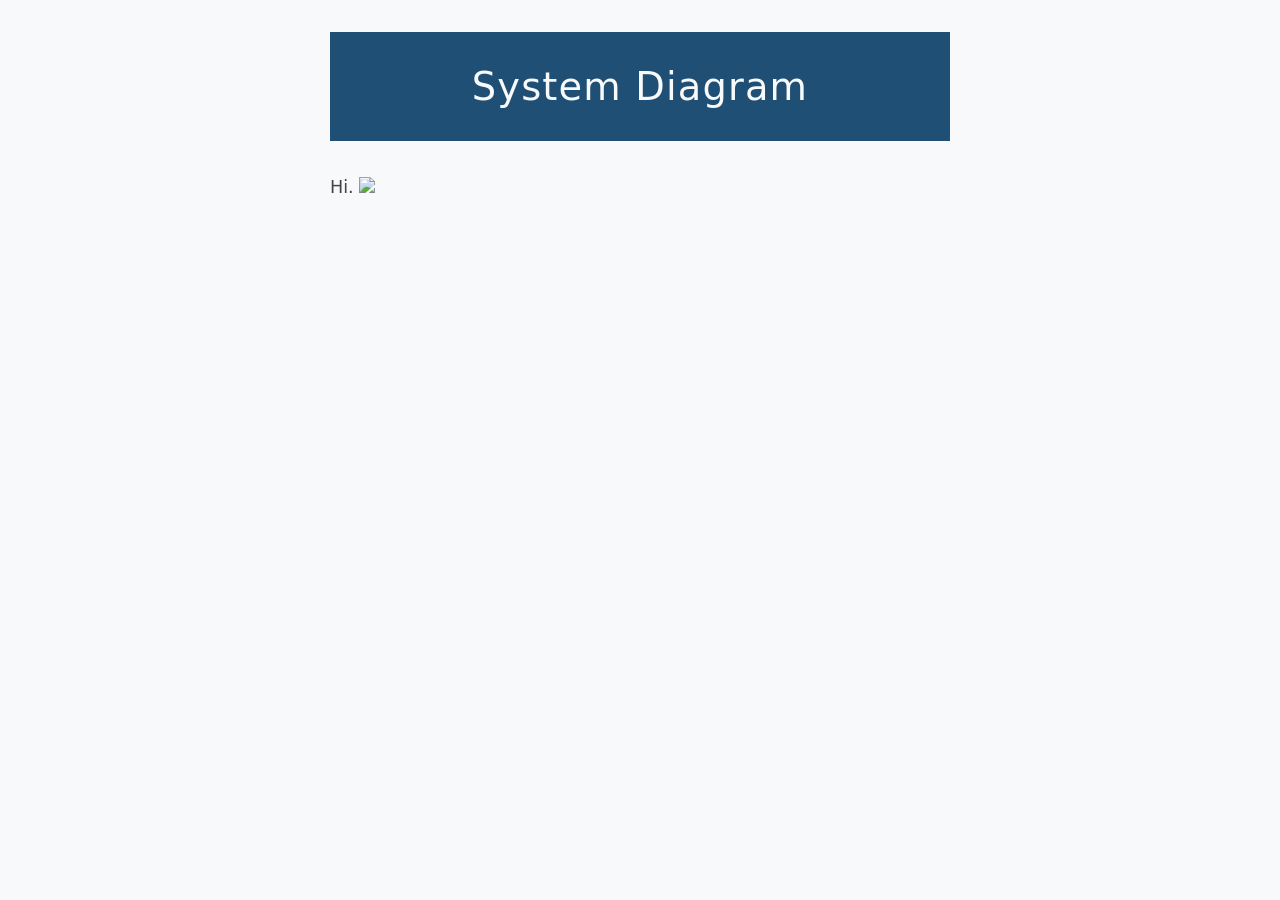
==== templates/system_diagram.html @ 0dbaee7c "feat: add overview text, styling, logo, system_diagram stub" ====
<!DOCTYPE html>
<html lang="en">
<head>
    <meta charset="UTF-8">
    <meta name="viewport" content="width=device-width, initial-scale=1.0">
    <title>Kalpataru Grove - System Diagram</title>
    <link rel="icon" href="/static/web/kalpataru_logo_abstract_3_small.png" type="image/png">
    <link rel="icon" href="/static/web/kalpataru_logo_abstract_4_small_dark.png" type="image/png" media="(prefers-color-scheme: dark)">
    <link rel="stylesheet" href="/static/web/style.css">
</head>
<body>
    <div class="main-container">
        <div class="content-column">
            <div class="top-banner">
                <h1>System Diagram</h1>
            </div>
            <p>
                Hi.
                <img src="/static/web/system_diagram.jpg">
            </p>
        </div>
    </div>
</body>
</html>
---- static/web/style.css ----
/* ---- Layout ---- */

html, body {
    margin: 0;
    padding: 0;
    font-family: -apple-system, BlinkMacSystemFont, "Segoe UI",
                 system-ui, sans-serif;
    background: #f8f9fb;
    color: #222;
}

/* Top banner bar */
.top-banner {
    width: 100%;
    background: #1F4F74;                   /* from your screenshot */
    padding: 1.5rem 0;
    margin-bottom: 2rem;
}

/* Centered content area */
body {
    padding: 2rem 1.5rem 6rem;
    line-height: 1.6;
}

.main-container {
    display: flex;
    justify-content: center;
    gap: 2rem;
    max-width: 1400px;
    margin: 0 auto;
}

.content-column {
    max-width: 620px;
    flex: 1;
}

.logo-column {
    position: sticky;
    top: 2rem;
    display: flex; /* Make logo-column a flex container */
    align-items: flex-start; /* Align image to top */
    justify-content: center; /* Center image horizontally */
    flex-grow: 0;
    flex-shrink: 0;
}

/* ---- Headings ---- */

.top-banner h1 {
    color: #f8f9fb;
    margin: 0;
}

h1 {
    font-size: 2.4rem;
    font-weight: 400;
    letter-spacing: 0.03em;
    text-align: center;
    margin-top: 2.5rem;
    margin-bottom: 2rem;
}

.main-logo {
    max-width: 600px; /* Control logo width directly */
    height: auto; /* Maintain aspect ratio */
    display: block; /* Ensure no extra space below */
}


/* ---- Text ---- */

p {
    margin: 1.5rem 0 0;
    font-size: 1.1rem;
    font-weight: 500;
    color: #444;
}

/* ---- Lists ---- */

ul {
    list-style: none;
    margin: 1.2rem 0 0;
    padding-left: 1.2rem; /* Add padding for indentation */
}

li {
    margin: 0.5rem 0;
    font-size: 1.1rem;
    color: #444;
}

/* ---- Links ---- */

a {
    color: #2a6db0;
    text-decoration: none;
    border-bottom: 1px solid rgba(42, 109, 176, 0.35);
    padding-bottom: 1px;
    transition: color 0.15s ease, border-color 0.15s ease;
}

a:hover {
    color: #1d4f82;
    border-color: rgba(29, 79, 130, 0.55);
}

/* ---- Mobile tweaks ---- */

@media (max-width: 600px) {
    .content-column {
        text-align: center;
    }

    .content-column ul {
        display: inline-block;
        text-align: left;
        margin-left: 0;
        padding-left: 0;
    }

    .main-container {
        flex-direction: column;
        align-items: center;
    }

    .logo-column {
        position: static;
        width: 100%;
        margin-top: 2rem;
    }

    .main-logo {
        width: 100%;
        max-width: 450px; /* A reasonable max size for the logo on mobile */
        height: auto;
    }

    body {
        padding: 1.5rem 1.2rem 4rem;
    }

    h1 {
        font-size: 2rem;
        margin-top: 2rem;
    }

    .top-banner {
        padding: 1rem 0;
        margin-bottom: 1.5rem;
    }
}
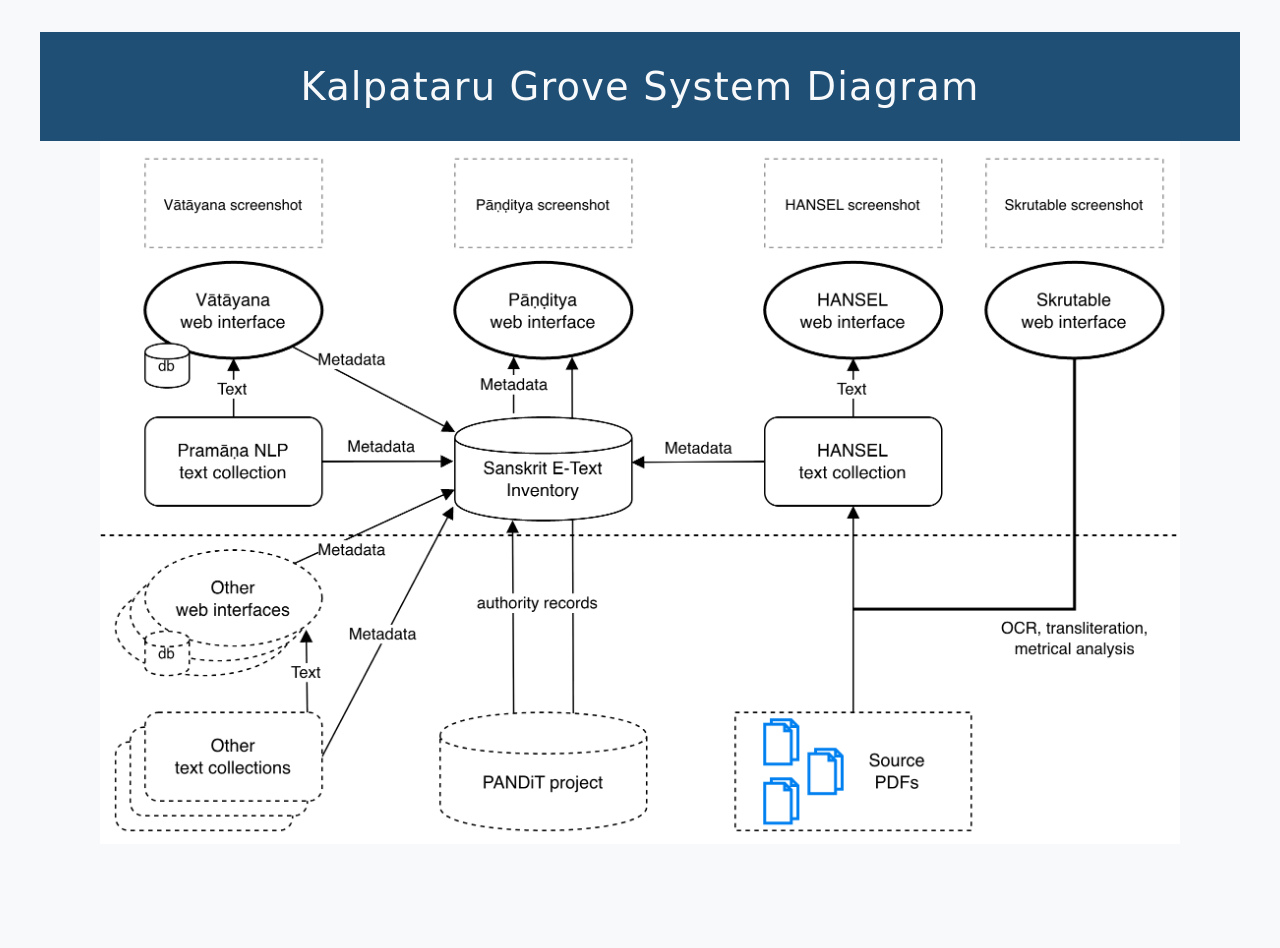
==== commit 464df1d5: "feat: add system diagram" ====
--- a/templates/system_diagram.html
+++ b/templates/system_diagram.html
@@ -10,13 +10,12 @@
 </head>
 <body>
     <div class="main-container">
-        <div class="content-column">
+        <div class="content-column content-column--wide">
             <div class="top-banner">
-                <h1>System Diagram</h1>
+                <h1>Kalpataru Grove System Diagram</h1>
             </div>
-            <p>
-                Hi.
-                <img src="/static/web/system_diagram.jpg">
+            <p class="img-container">
+                <img src="/static/web/system_diagram.png">
             </p>
         </div>
     </div>
--- a/static/web/style.css
+++ b/static/web/style.css
@@ -46,6 +46,20 @@
     flex-shrink: 0;
 }
 
+.content-column--wide {
+    max-width: 1200px;
+}
+
+.img-container {
+    text-align: center;
+}
+
+.img-container img {
+    margin-top: -2rem;
+    max-width: 90%;
+    height: auto;
+}
+
 /* ---- Headings ---- */
 
 .top-banner h1 {
@@ -67,6 +81,8 @@
     height: auto; /* Maintain aspect ratio */
     display: block; /* Ensure no extra space below */
 }
+
+
 
 
 /* ---- Text ---- */
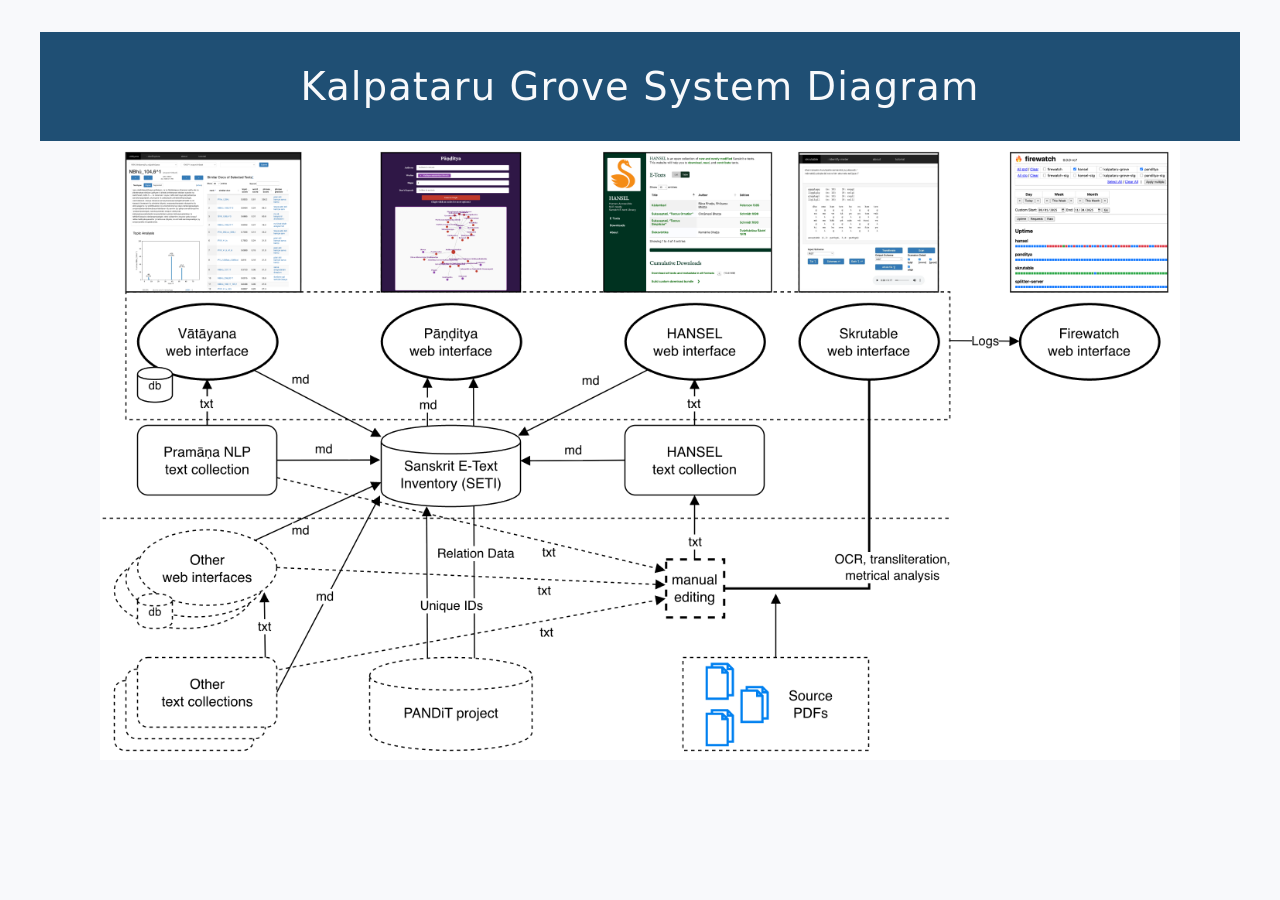
==== commit 1e6d18de: "chore: force img update with rename" ====
--- a/templates/system_diagram.html
+++ b/templates/system_diagram.html
@@ -15,7 +15,7 @@
                 <h1>Kalpataru Grove System Diagram</h1>
             </div>
             <p class="img-container">
-                <img src="/static/web/system_diagram.png">
+                <img src="/static/web/system_diagram_2.png">
             </p>
         </div>
     </div>
--- a/static/web/style.css
+++ b/static/web/style.css
@@ -168,3 +168,11 @@
         margin-bottom: 1.5rem;
     }
 }
+
+.version {
+    position: fixed;
+    bottom: 10px;
+    left: 10px;
+    font-size: 0.8em;
+    color: #888;
+}
